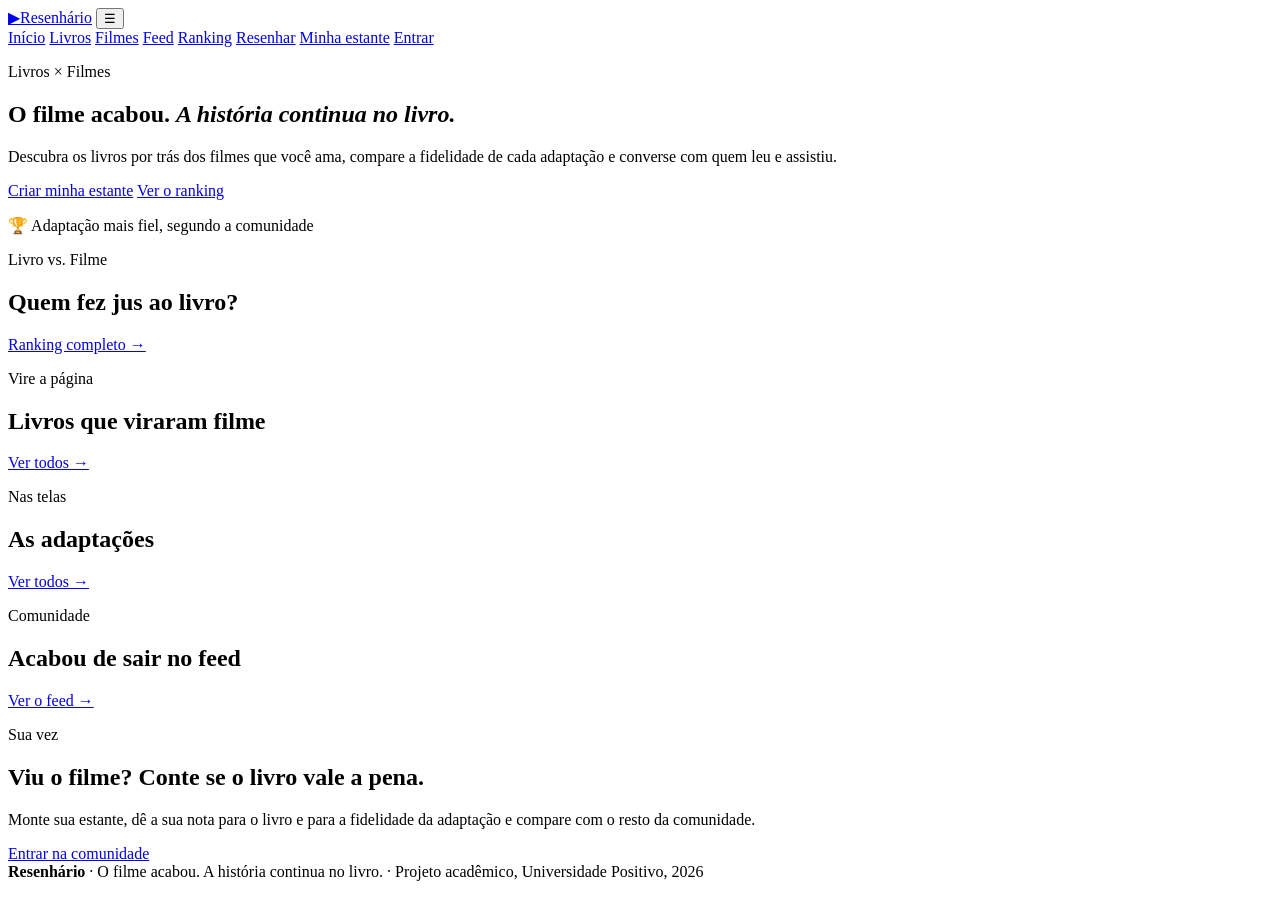
==== BACKEND/Resenhario.Api/wwwroot/index.html @ aa4acda8 "feat: página inicial com hero de cinema e destaques da comunidade Hero com a frase 'O filme acabou. " ====
<!DOCTYPE html>
<html lang="pt-BR">
<head>
    <meta charset="UTF-8">
    <meta name="viewport" content="width=device-width, initial-scale=1.0">
    <title>Resenhário · Do filme ao livro</title>
    <meta name="description" content="Descubra os livros por trás dos filmes, compare a fidelidade das adaptações e converse com outros leitores.">
    <link rel="icon" href="data:image/svg+xml,<svg xmlns='http://www.w3.org/2000/svg' viewBox='0 0 100 100'><text y='.9em' font-size='90'>🎬</text></svg>">
    <!-- Tipografia: Fraunces (títulos, serifada) + Inter (texto). Sem internet, cai para Georgia/sistema. -->
    <link rel="preconnect" href="https://fonts.googleapis.com">
    <link rel="preconnect" href="https://fonts.gstatic.com" crossorigin>
    <link rel="stylesheet" href="https://fonts.googleapis.com/css2?family=Fraunces:opsz,wght@9..144,500;9..144,700&family=Inter:wght@400;500;600&display=swap">
    <link rel="stylesheet" href="/css/style.css">
</head>
<body>
    <header class="topo">
        <a class="marca" href="/index.html"><span class="marca-icone" aria-hidden="true">▶</span>Resenhário</a>
        <button class="menu-botao" type="button" aria-label="Abrir menu" aria-expanded="false" aria-controls="menu">☰</button>
        <nav id="menu" aria-label="Navegação principal">
            <a href="/index.html">Início</a>
            <a href="/paginas/livros.html">Livros</a>
            <a href="/paginas/filmes.html">Filmes</a>
            <a href="/paginas/feed.html">Feed</a>
            <a href="/paginas/ranking.html">Ranking</a>
            <a href="/paginas/reviews.html">Resenhar</a>
            <a href="/paginas/estante.html">Minha estante</a>
            <a class="link-conta" href="/paginas/login.html">Entrar</a>
        </nav>
    </header>

    <main id="home">
        <section class="hero">
            <div id="hero-fundo" class="hero-fundo" aria-hidden="true"></div>
            <div class="hero-grade">
                <div class="hero-conteudo">
                    <p class="sobretitulo">Livros × Filmes</p>
                    <h1>O filme acabou. <em>A história continua no livro.</em></h1>
                    <p class="hero-texto">Descubra os livros por trás dos filmes que você ama, compare a fidelidade de cada adaptação e converse com quem leu e assistiu.</p>
                    <div class="hero-acoes">
                        <a id="hero-cta" class="botao botao-grande" href="/paginas/login.html#cadastro">Criar minha estante</a>
                        <a class="botao botao-fantasma botao-grande" href="/paginas/ranking.html">Ver o ranking</a>
                    </div>
                    <dl id="hero-numeros" class="hero-numeros"></dl>
                </div>
                <div class="hero-destaque">
                    <p class="hero-selo">🏆 Adaptação mais fiel, segundo a comunidade</p>
                    <div id="hero-duelo"></div>
                </div>
            </div>
        </section>

        <div class="pagina home-conteudo">
            <section>
                <div class="titulo-secao"><div><p class="sobretitulo">Livro vs. Filme</p><h2>Quem fez jus ao livro?</h2></div><a href="/paginas/ranking.html">Ranking completo →</a></div>
                <div id="inicio-duelos" class="grade-duelos"></div>
            </section>
            <section class="secao">
                <div class="titulo-secao"><div><p class="sobretitulo">Vire a página</p><h2>Livros que viraram filme</h2></div><a href="/paginas/livros.html">Ver todos →</a></div>
                <div id="inicio-livros" class="carrossel"></div>
            </section>
            <section class="secao">
                <div class="titulo-secao"><div><p class="sobretitulo">Nas telas</p><h2>As adaptações</h2></div><a href="/paginas/filmes.html">Ver todos →</a></div>
                <div id="inicio-filmes" class="carrossel"></div>
            </section>
            <section class="secao">
                <div class="titulo-secao"><div><p class="sobretitulo">Comunidade</p><h2>Acabou de sair no feed</h2></div><a href="/paginas/feed.html">Ver o feed →</a></div>
                <div id="inicio-feed" class="grade-feed"></div>
            </section>
            <section id="convite" class="secao convite">
                <div>
                    <p class="sobretitulo">Sua vez</p>
                    <h2>Viu o filme? Conte se o livro vale a pena.</h2>
                    <p class="texto-suave">Monte sua estante, dê a sua nota para o livro e para a fidelidade da adaptação e compare com o resto da comunidade.</p>
                </div>
                <a class="botao botao-grande" href="/paginas/login.html#cadastro">Entrar na comunidade</a>
            </section>
        </div>
    </main>

    <footer><strong>Resenhário</strong> · O filme acabou. A história continua no livro. · Projeto acadêmico, Universidade Positivo, 2026</footer>
    <script src="/js/api.js"></script>
    <script src="/js/ui.js"></script>
    <script src="/js/script.js"></script>
</body>
</html>
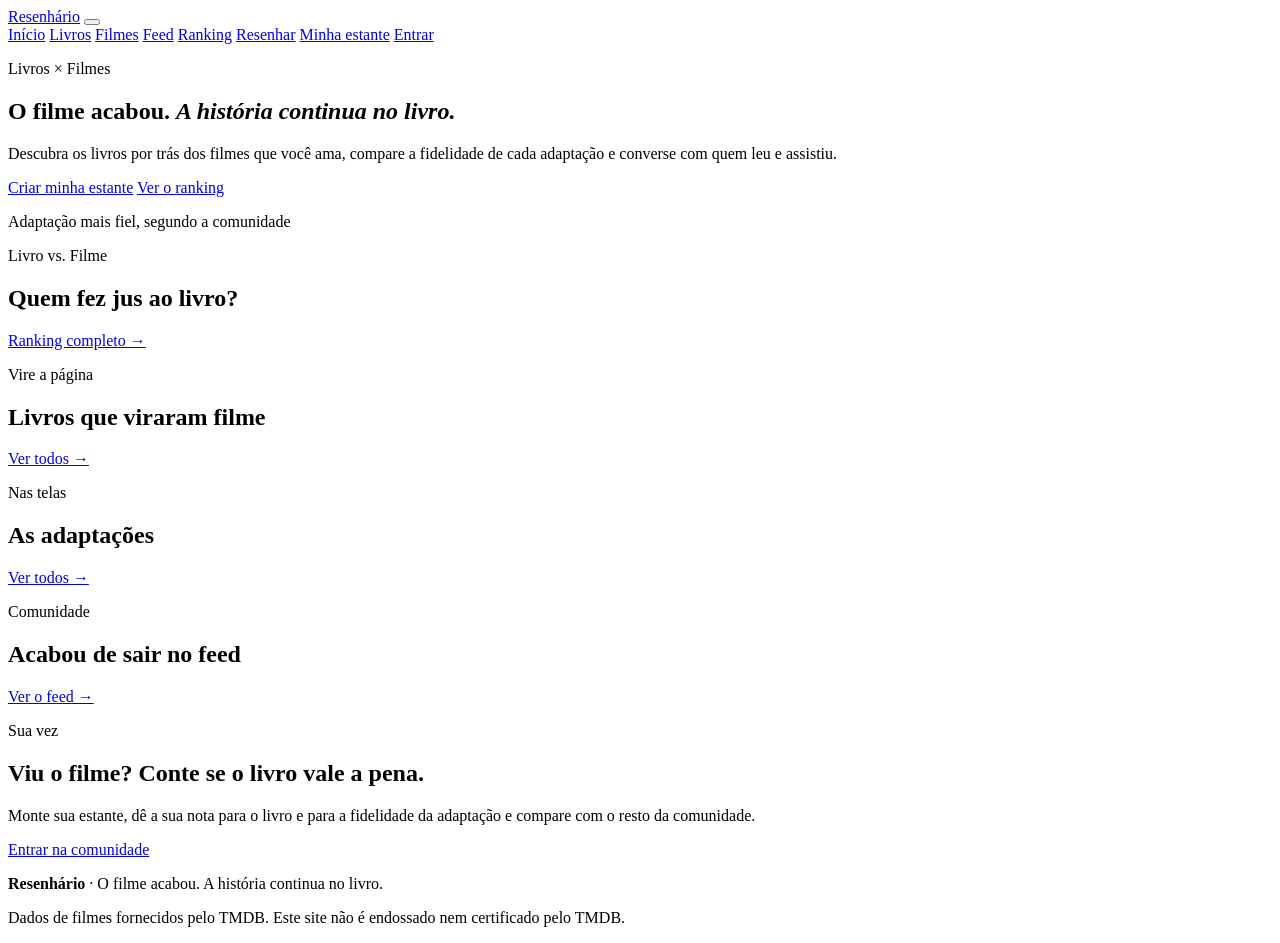
==== commit ae5dfab7: "style: fonte Bebas Neue, marca só com o nome e fim dos emojis Títulos em Bebas Neue (letra de cartaz" ====
--- a/BACKEND/Resenhario.Api/wwwroot/index.html
+++ b/BACKEND/Resenhario.Api/wwwroot/index.html
@@ -5,17 +5,17 @@
     <meta name="viewport" content="width=device-width, initial-scale=1.0">
     <title>Resenhário · Do filme ao livro</title>
     <meta name="description" content="Descubra os livros por trás dos filmes, compare a fidelidade das adaptações e converse com outros leitores.">
-    <link rel="icon" href="data:image/svg+xml,<svg xmlns='http://www.w3.org/2000/svg' viewBox='0 0 100 100'><text y='.9em' font-size='90'>🎬</text></svg>">
-    <!-- Tipografia: Fraunces (títulos, serifada) + Inter (texto). Sem internet, cai para Georgia/sistema. -->
+    <link rel="icon" href="data:image/svg+xml,<svg xmlns='http://www.w3.org/2000/svg' viewBox='0 0 100 100'><rect width='100' height='100' rx='18' fill='%230b0a08'/><text x='50' y='76' text-anchor='middle' font-family='Impact,Arial Narrow,sans-serif' font-size='74' fill='%23f2b33d'>R</text></svg>">
+    <!-- Tipografia: Bebas Neue (títulos, letra de cartaz de cinema) + Inter (texto). Sem internet, cai para fontes do sistema. -->
     <link rel="preconnect" href="https://fonts.googleapis.com">
     <link rel="preconnect" href="https://fonts.gstatic.com" crossorigin>
-    <link rel="stylesheet" href="https://fonts.googleapis.com/css2?family=Fraunces:opsz,wght@9..144,500;9..144,700&family=Inter:wght@400;500;600&display=swap">
+    <link rel="stylesheet" href="https://fonts.googleapis.com/css2?family=Bebas+Neue&family=Inter:wght@400;500;600;700&display=swap">
     <link rel="stylesheet" href="/css/style.css">
 </head>
 <body>
     <header class="topo">
-        <a class="marca" href="/index.html"><span class="marca-icone" aria-hidden="true">▶</span>Resenhário</a>
-        <button class="menu-botao" type="button" aria-label="Abrir menu" aria-expanded="false" aria-controls="menu">☰</button>
+        <a class="marca" href="/index.html">Resenhário</a>
+        <button class="menu-botao" type="button" aria-label="Abrir menu" aria-expanded="false" aria-controls="menu"><span></span><span></span><span></span></button>
         <nav id="menu" aria-label="Navegação principal">
             <a href="/index.html">Início</a>
             <a href="/paginas/livros.html">Livros</a>
@@ -43,7 +43,7 @@
                     <dl id="hero-numeros" class="hero-numeros"></dl>
                 </div>
                 <div class="hero-destaque">
-                    <p class="hero-selo">🏆 Adaptação mais fiel, segundo a comunidade</p>
+                    <p class="hero-selo">Adaptação mais fiel, segundo a comunidade</p>
                     <div id="hero-duelo"></div>
                 </div>
             </div>
@@ -77,7 +77,10 @@
         </div>
     </main>
 
-    <footer><strong>Resenhário</strong> · O filme acabou. A história continua no livro. · Projeto acadêmico, Universidade Positivo, 2026</footer>
+    <footer>
+        <p><strong>Resenhário</strong> · O filme acabou. A história continua no livro.</p>
+        <p class="credito">Dados de filmes fornecidos pelo TMDB. Este site não é endossado nem certificado pelo TMDB.</p>
+    </footer>
     <script src="/js/api.js"></script>
     <script src="/js/ui.js"></script>
     <script src="/js/script.js"></script>
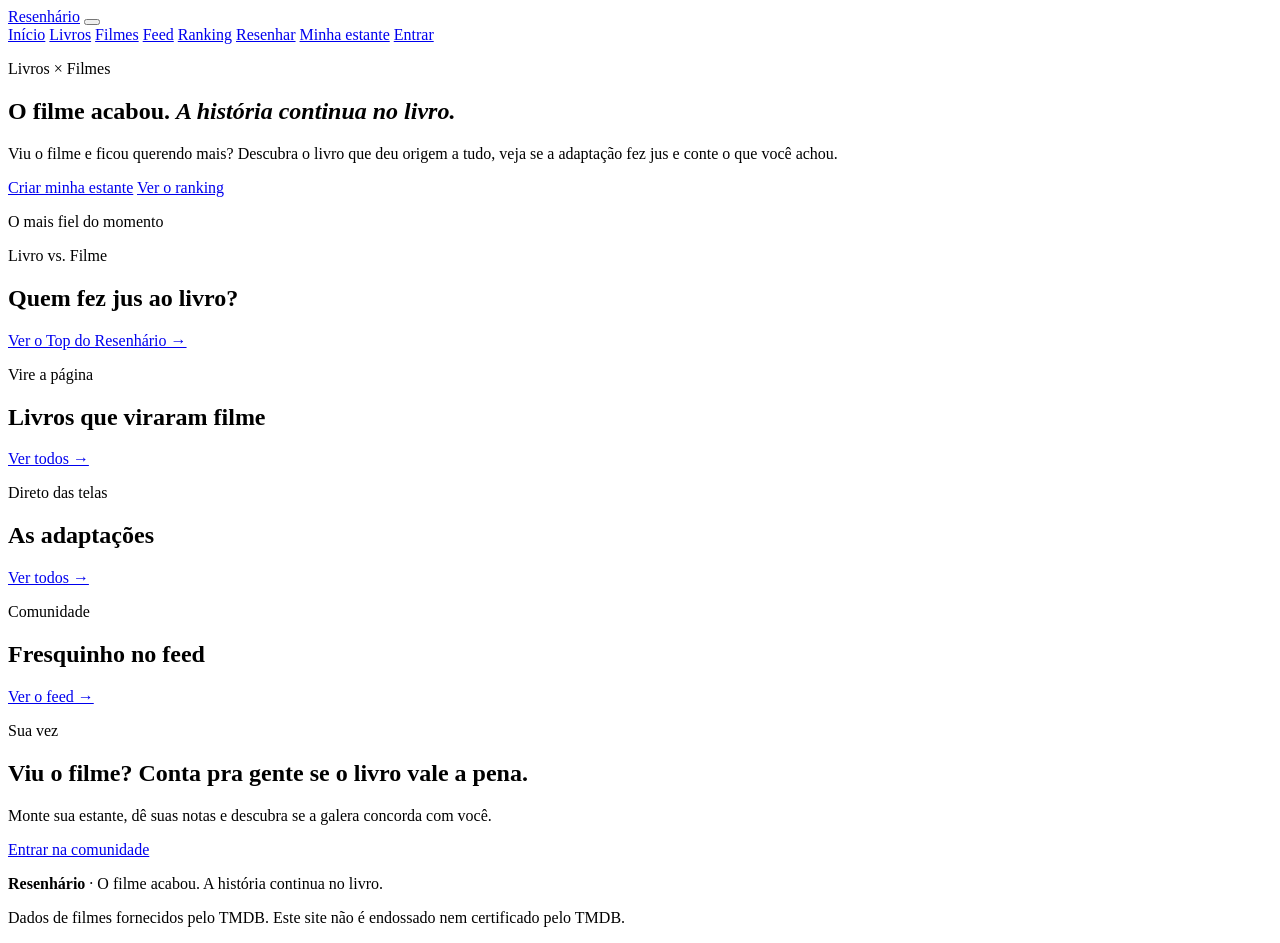
==== commit 53e6bb39: "style: textos mais jovens e sem termos técnicos Reescreve títulos, descrições, botões, avisos e esta" ====
--- a/BACKEND/Resenhario.Api/wwwroot/index.html
+++ b/BACKEND/Resenhario.Api/wwwroot/index.html
@@ -35,7 +35,7 @@
                 <div class="hero-conteudo">
                     <p class="sobretitulo">Livros × Filmes</p>
                     <h1>O filme acabou. <em>A história continua no livro.</em></h1>
-                    <p class="hero-texto">Descubra os livros por trás dos filmes que você ama, compare a fidelidade de cada adaptação e converse com quem leu e assistiu.</p>
+                    <p class="hero-texto">Viu o filme e ficou querendo mais? Descubra o livro que deu origem a tudo, veja se a adaptação fez jus e conte o que você achou.</p>
                     <div class="hero-acoes">
                         <a id="hero-cta" class="botao botao-grande" href="/paginas/login.html#cadastro">Criar minha estante</a>
                         <a class="botao botao-fantasma botao-grande" href="/paginas/ranking.html">Ver o ranking</a>
@@ -43,7 +43,7 @@
                     <dl id="hero-numeros" class="hero-numeros"></dl>
                 </div>
                 <div class="hero-destaque">
-                    <p class="hero-selo">Adaptação mais fiel, segundo a comunidade</p>
+                    <p class="hero-selo">O mais fiel do momento</p>
                     <div id="hero-duelo"></div>
                 </div>
             </div>
@@ -51,7 +51,7 @@
 
         <div class="pagina home-conteudo">
             <section>
-                <div class="titulo-secao"><div><p class="sobretitulo">Livro vs. Filme</p><h2>Quem fez jus ao livro?</h2></div><a href="/paginas/ranking.html">Ranking completo →</a></div>
+                <div class="titulo-secao"><div><p class="sobretitulo">Livro vs. Filme</p><h2>Quem fez jus ao livro?</h2></div><a href="/paginas/ranking.html">Ver o Top do Resenhário →</a></div>
                 <div id="inicio-duelos" class="grade-duelos"></div>
             </section>
             <section class="secao">
@@ -59,18 +59,18 @@
                 <div id="inicio-livros" class="carrossel"></div>
             </section>
             <section class="secao">
-                <div class="titulo-secao"><div><p class="sobretitulo">Nas telas</p><h2>As adaptações</h2></div><a href="/paginas/filmes.html">Ver todos →</a></div>
+                <div class="titulo-secao"><div><p class="sobretitulo">Direto das telas</p><h2>As adaptações</h2></div><a href="/paginas/filmes.html">Ver todos →</a></div>
                 <div id="inicio-filmes" class="carrossel"></div>
             </section>
             <section class="secao">
-                <div class="titulo-secao"><div><p class="sobretitulo">Comunidade</p><h2>Acabou de sair no feed</h2></div><a href="/paginas/feed.html">Ver o feed →</a></div>
+                <div class="titulo-secao"><div><p class="sobretitulo">Comunidade</p><h2>Fresquinho no feed</h2></div><a href="/paginas/feed.html">Ver o feed →</a></div>
                 <div id="inicio-feed" class="grade-feed"></div>
             </section>
             <section id="convite" class="secao convite">
                 <div>
                     <p class="sobretitulo">Sua vez</p>
-                    <h2>Viu o filme? Conte se o livro vale a pena.</h2>
-                    <p class="texto-suave">Monte sua estante, dê a sua nota para o livro e para a fidelidade da adaptação e compare com o resto da comunidade.</p>
+                    <h2>Viu o filme? Conta pra gente se o livro vale a pena.</h2>
+                    <p class="texto-suave">Monte sua estante, dê suas notas e descubra se a galera concorda com você.</p>
                 </div>
                 <a class="botao botao-grande" href="/paginas/login.html#cadastro">Entrar na comunidade</a>
             </section>
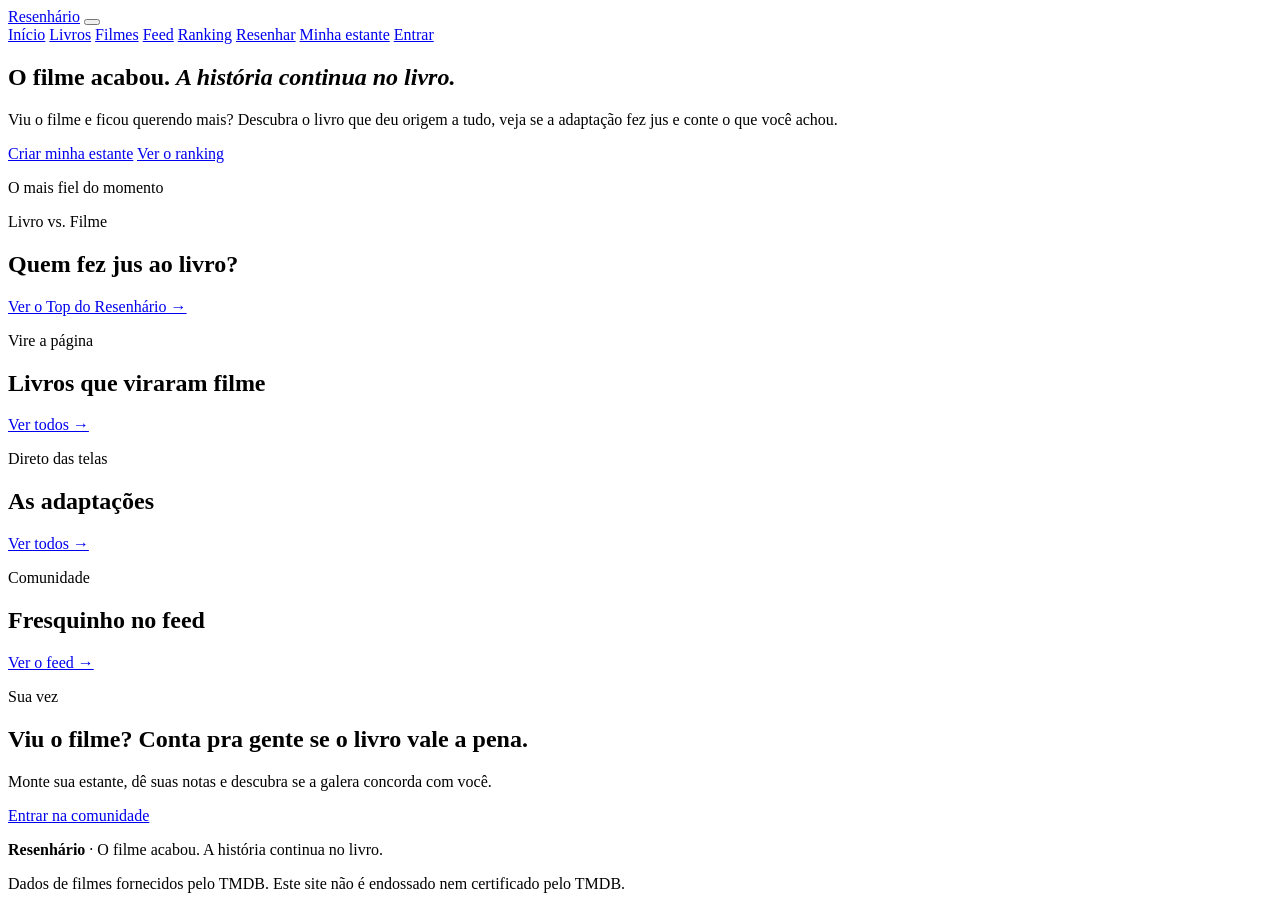
==== commit d8f8995c: "front: tira o texto pequeno acima dos títulos principais das páginas Co-Authored-By: Claude Opus 5.5" ====
--- a/BACKEND/Resenhario.Api/wwwroot/index.html
+++ b/BACKEND/Resenhario.Api/wwwroot/index.html
@@ -33,7 +33,6 @@
             <div id="hero-fundo" class="hero-fundo" aria-hidden="true"></div>
             <div class="hero-grade">
                 <div class="hero-conteudo">
-                    <p class="sobretitulo">Livros × Filmes</p>
                     <h1>O filme acabou. <em>A história continua no livro.</em></h1>
                     <p class="hero-texto">Viu o filme e ficou querendo mais? Descubra o livro que deu origem a tudo, veja se a adaptação fez jus e conte o que você achou.</p>
                     <div class="hero-acoes">
@@ -83,6 +82,8 @@
     </footer>
     <script src="/js/api.js"></script>
     <script src="/js/ui.js"></script>
-    <script src="/js/script.js"></script>
+    <script src="/js/catalogo.js"></script>
+    <script src="/js/resenhas.js"></script>
+    <script src="/js/paginas/home.js"></script>
 </body>
 </html>
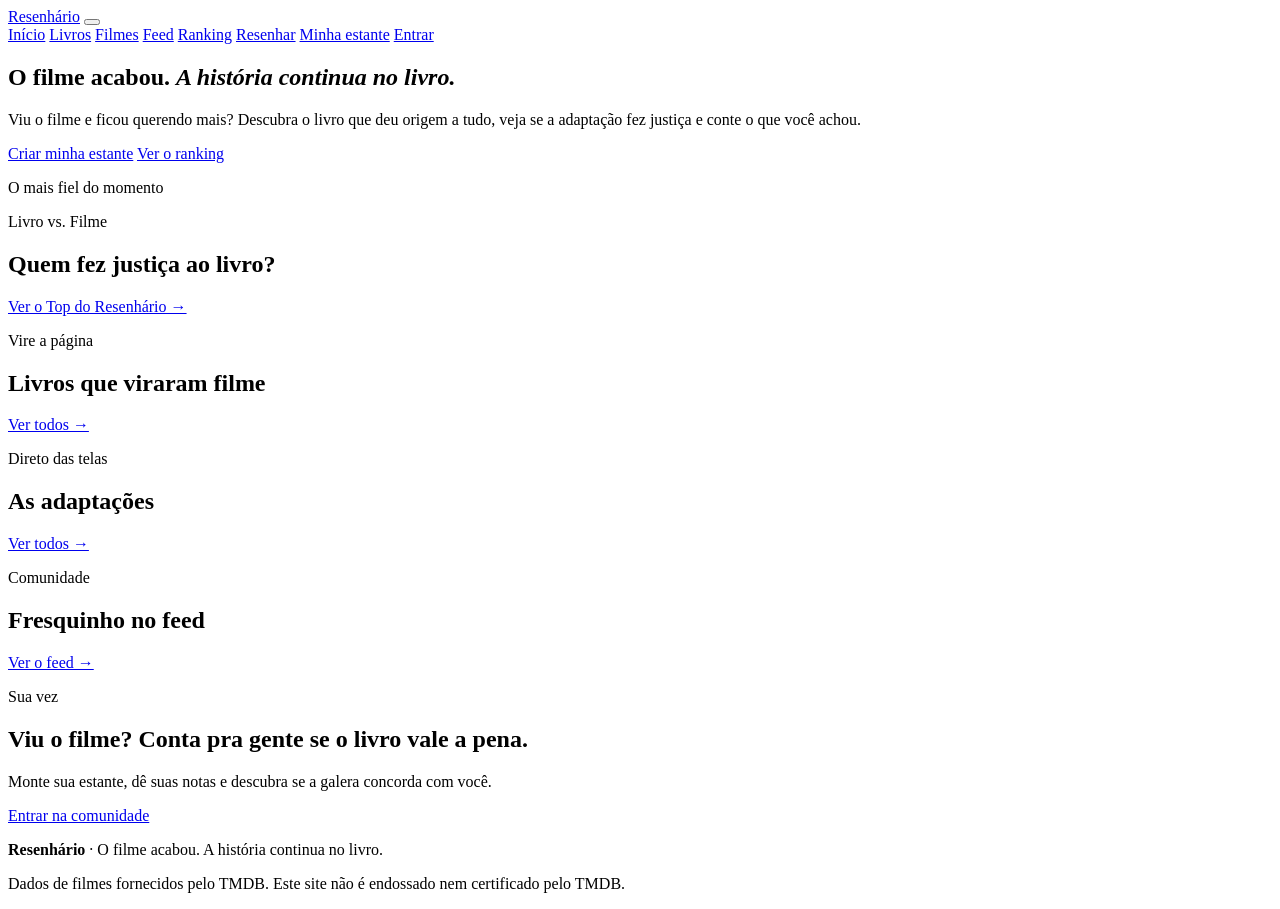
==== commit aa76a97a: "front: "fez jus" vira "fez justiça" e "O que a galera está dizendo" no Resenhar Co-Authored-By: Clau" ====
--- a/BACKEND/Resenhario.Api/wwwroot/index.html
+++ b/BACKEND/Resenhario.Api/wwwroot/index.html
@@ -6,10 +6,10 @@
     <title>Resenhário · Do filme ao livro</title>
     <meta name="description" content="Descubra os livros por trás dos filmes, compare a fidelidade das adaptações e converse com outros leitores.">
     <link rel="icon" href="data:image/svg+xml,<svg xmlns='http://www.w3.org/2000/svg' viewBox='0 0 100 100'><rect width='100' height='100' rx='18' fill='%230b0a08'/><text x='50' y='76' text-anchor='middle' font-family='Impact,Arial Narrow,sans-serif' font-size='74' fill='%23f2b33d'>R</text></svg>">
-    <!-- Tipografia: Bebas Neue (títulos, letra de cartaz de cinema) + Inter (texto). Sem internet, cai para fontes do sistema. -->
+    <!-- Tipografia: Bebas Neue (títulos, letra de cartaz de cinema) + Barlow (texto, da mesma família de letras retas). Sem internet, cai para fontes do sistema. -->
     <link rel="preconnect" href="https://fonts.googleapis.com">
     <link rel="preconnect" href="https://fonts.gstatic.com" crossorigin>
-    <link rel="stylesheet" href="https://fonts.googleapis.com/css2?family=Bebas+Neue&family=Inter:wght@400;500;600;700&display=swap">
+    <link rel="stylesheet" href="https://fonts.googleapis.com/css2?family=Barlow:wght@400;500;600;700&family=Bebas+Neue&display=swap">
     <link rel="stylesheet" href="/css/style.css">
 </head>
 <body>
@@ -34,7 +34,7 @@
             <div class="hero-grade">
                 <div class="hero-conteudo">
                     <h1>O filme acabou. <em>A história continua no livro.</em></h1>
-                    <p class="hero-texto">Viu o filme e ficou querendo mais? Descubra o livro que deu origem a tudo, veja se a adaptação fez jus e conte o que você achou.</p>
+                    <p class="hero-texto">Viu o filme e ficou querendo mais? Descubra o livro que deu origem a tudo, veja se a adaptação fez justiça e conte o que você achou.</p>
                     <div class="hero-acoes">
                         <a id="hero-cta" class="botao botao-grande" href="/paginas/login.html#cadastro">Criar minha estante</a>
                         <a class="botao botao-fantasma botao-grande" href="/paginas/ranking.html">Ver o ranking</a>
@@ -50,7 +50,7 @@
 
         <div class="pagina home-conteudo">
             <section>
-                <div class="titulo-secao"><div><p class="sobretitulo">Livro vs. Filme</p><h2>Quem fez jus ao livro?</h2></div><a href="/paginas/ranking.html">Ver o Top do Resenhário →</a></div>
+                <div class="titulo-secao"><div><p class="sobretitulo">Livro vs. Filme</p><h2>Quem fez justiça ao livro?</h2></div><a href="/paginas/ranking.html">Ver o Top do Resenhário →</a></div>
                 <div id="inicio-duelos" class="grade-duelos"></div>
             </section>
             <section class="secao">
